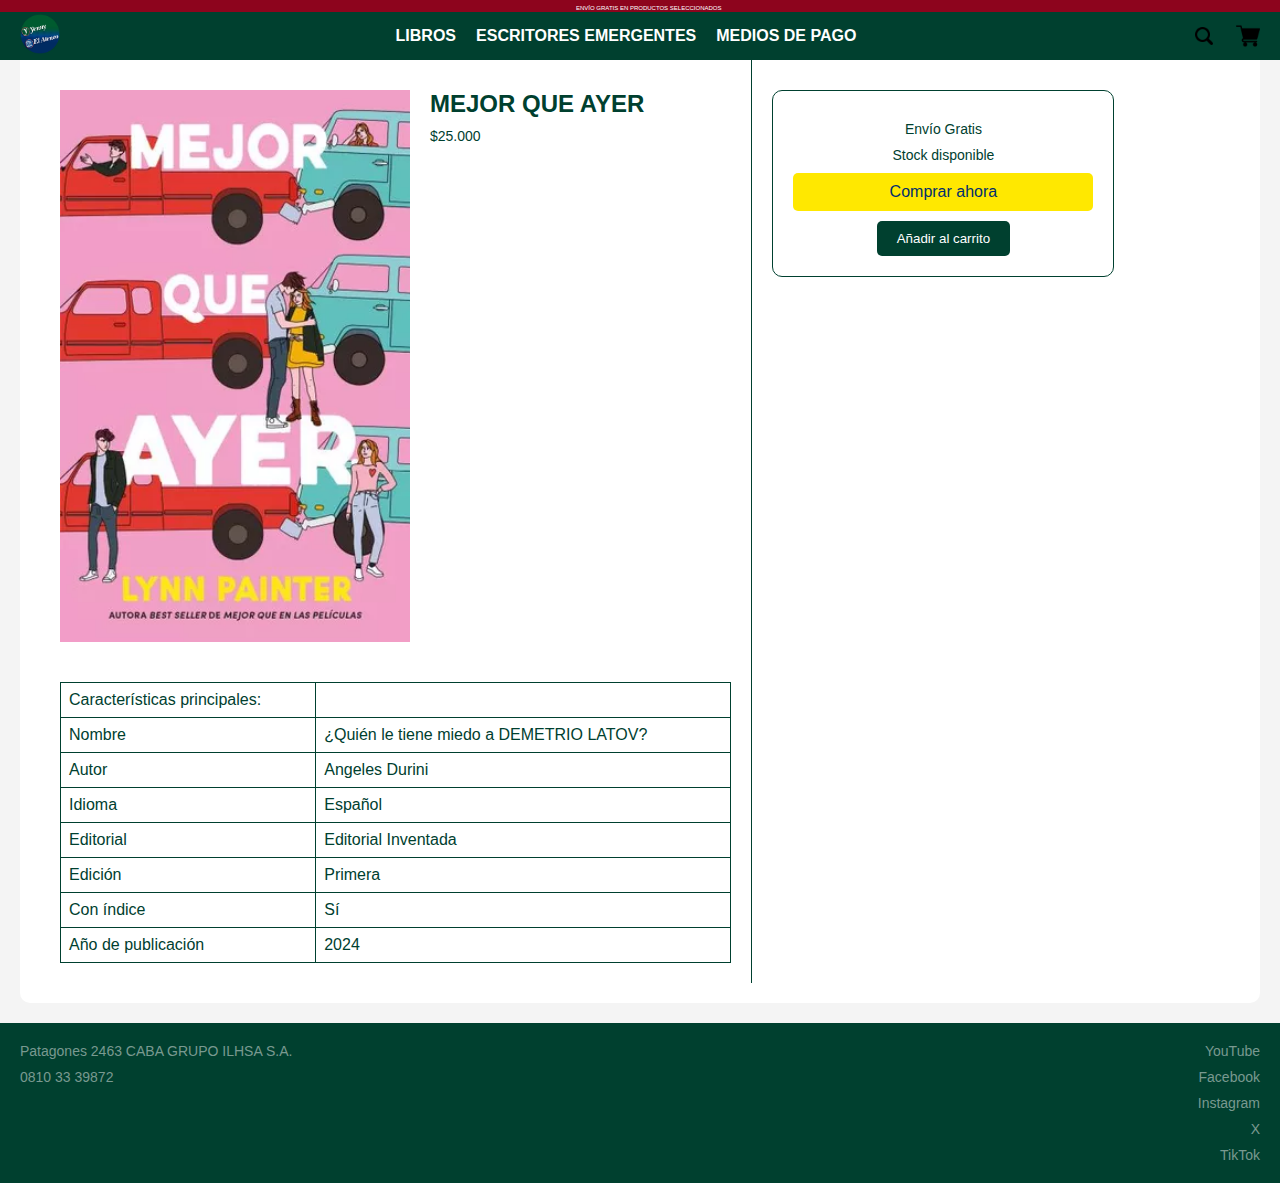
==== comprar 2.html @ 8d1199de "Yenny 1.0" ====
<!DOCTYPE html>
<html lang="en">
<head>
    <meta charset="UTF-8">
    <meta name="viewport" content="width=device-width, initial-scale=1.0">
    <meta name="description" content="Yenny-Descubrí la mayor variedad de libros en nuestra librería online. Encontrá bestsellers, libros académicos, novelas, infantiles y más. Disfrutá de ofertas exclusivas y envíos a todo el país.">
    <meta name="keywords" content="Yenny, librería online, libros, bestsellers, novelas, libros académicos, libros infantiles, ofertas en libros, envíos a todo el país, compra de libros, literatura, lectura">
    <link rel="canonical" href="https://www.yenny-elateneo.com/">
    <meta name="author" content="Ernesto Arruza">
    <meta name="publisher" content="Ernesto Arruza">
    <title>Yenny</title>
    <link rel="stylesheet" href="style.css">
    <script src="script.js"></script>
</head>
<body>
    <nav class="navegacion">
        <div class="superior">
            <p>
                ENVÍO GRATIS EN PRODUCTOS SELECCIONADOS
            </p>
        </div>
        <div class="inferior">
            <div class="logo">
                <a href="home.html"><img src="img/logo-de-yenny.png" alt="Logo Yenny"></a>
            </div>
            <div class="menu">
                <a href="home.html #libros">LIBROS</a>
                <a href="formescritores.html">ESCRITORES EMERGENTES</a>
                <a>MEDIOS DE PAGO</a>
            </div>
            <div class="iconos">
                <img src="img/icono-de-lupa.png" alt="Buscar">
                <img src="img/icono-de-carrito.png" alt="Carrito">
            </div>
        </div>
    </nav>
    <article class="detalle-libro">
        <div class="columna-izquierda">
            <img src="img/libros/libro 9.webp" alt="Tapa del Libro" class="tapa-libro">
            <div class="info-libro">
                <h2>MEJOR QUE AYER</h2>
                <p>$25.000</p>
                
                <table>
                    <tr>
                        <td>Características principales:</td>
                    </tr>
                    <tr>
                        <td>Nombre</td>
                        <td>¿Quién le tiene miedo a DEMETRIO LATOV?</td>
                    </tr>
                    <tr>
                        <td>Autor</td>
                        <td>Angeles Durini</td>
                    </tr>
                    <tr>
                        <td>Idioma</td>
                        <td>Español</td>
                    </tr>
                    <tr>
                        <td>Editorial</td>
                        <td>Editorial Inventada</td>
                    </tr>
                    <tr>
                        <td>Edición</td>
                        <td>Primera</td>
                    </tr>
                    <tr>
                        <td>Con índice</td>
                        <td>Sí</td>
                    </tr>
                    <tr>
                        <td>Año de publicación</td>
                        <td>2024</td>
                    </tr>
                </table>
            </div>
        </div>
        <div class="columna-derecha">
            <div class="tarjeta-fixed">
                <p>Envío Gratis</p>
                <p>Stock disponible</p>
                <a href="https://articulo.mercadolibre.com.ar/MLA-1749229142-mejor-que-ayer-lynn-painter-_JM#position=29&search_layout=stack&type=item&tracking_id=b6466836-399c-4246-9a2a-12f0c0718e7a" target="_blank" class="btn-comprar">Comprar ahora</a>
                <button class="btn-anadir">Añadir al carrito</button>
            </div>
        </div>
    </article>
    <footer class="footer">
        <div class="footer-izq">
            <p>Patagones 2463 CABA GRUPO ILHSA S.A.</p>
            <p>0810 33 39872</p>
        </div>
        <div class="footer-der">
            <p>YouTube</p>
            <p>Facebook</p>
            <p>Instagram</p>
            <p>X</p>
            <p>TikTok</p>
        </div>
    </footer>
</body>
</html>
---- style.css ----
body {
    margin: 0;
    font-family: Arial, sans-serif;
}

.navegacion {
    position: fixed;
    top: 0;
    width: 100%;
    height: 60px;
    display: flex;
    flex-direction: column;
    z-index: 1000;
    color: white;
}

.superior {
    background-color: #8D041D;
    height: 20%;
    align-content: center;
    color: white;
}

.superior p{
    display: flex;
    align-items: center;
    color: white;
    font-size: 10%;
    margin-left: 45%;
}

.inferior {
    background-color: #00402F;
    height: 80%;
    display: flex;
    align-items: center;
    justify-content: space-between;
    padding: 0 20px;
    box-sizing: border-box;
}

.logo img {
    height: 40px;
}

.menu {
    display: flex;
    gap: 20px;
}

.menu a {
    color: #fff;
    font-weight: bold;
    cursor: pointer;
    text-decoration: none;
}

.iconos {
    display: flex;
    gap: 20px;
}

.iconos img {
    height: 24px;
    cursor: pointer;
}

body {
    margin: 0;
    font-family: Arial, sans-serif;
    background-color: #f4f4f4;
}

.contenedor-1 {
    text-align: center;
    padding: 20px;
}

.banner-principal {
    width: 100%;
}

.botones {
    display: flex;
    justify-content: center;
    margin: 20px 0;
}

.boton-izq,
.boton-medio,
.boton-der {
    background-color: #E0E0E0;
    color: #00402F;
    border: none;
    padding: 10px 20px;
    font-size: 14px;
    cursor: pointer;
    transition: background-color 0.3s, color 0.3s;
}

.boton-izq {
    border-radius: 20px 0 0 20px;
}

.boton-medio {
    border-radius: 0;
}

.boton-der {
    border-radius: 0 20px 20px 0;
}

.boton-izq:hover,
.boton-medio:hover,
.boton-der:hover {
    background-color: #00402F;
    color: #E0E0E0;
}

.tarjetas {
    display: flex;
    justify-content: center;
    gap: 20px;
    flex-wrap: wrap;
    margin: 20px 0;
}

.tarjeta {
    width: 200px;
    height: 320px;
    background-color: #E0E0E0;
    border: 1px solid #ccc;
    padding: 10px;
    box-sizing: border-box;
    text-align: center;
}

.tarjeta img {
    width: 100%;
    height: auto;
}

.tarjeta p {
    margin: 10px 0;
}

.mostrar-todo {
    background-color: #E0E0E0;
    color: #00402F;
    border: none;
    padding: 10px 20px;
    font-size: 14px;
    cursor: pointer;
    transition: background-color 0.3s, color 0.3s;
    border-radius: 10px;
    text-decoration: none;
}

.mostrar-todo:hover {
    background-color: #00402F;
    color: #E0E0E0;
}

.contenedor-principal {
    display: flex;
    justify-content: space-between;
    align-items: center;
    margin: 20px auto;
    width: 90%;
}

.contenedor-izq,
.contenedor-der {
    max-width: 40%;
}

h2, h3 {
    color: #00402F;
    margin: 10px 0;
}

p {
    color: #333;
    font-size: 14px;
    margin: 5px 0 20px 0;
}

.banner {
    width: 513px;
    height: 226px;
    object-fit: cover;
}

.mostrar-todo {
    background-color: #E0E0E0;
    color: #00402F;
    border: none;
    padding: 10px 20px;
    font-size: 14px;
    cursor: pointer;
    transition: background-color 0.3s, color 0.3s;
}

.mostrar-todo:hover {
    background-color: #00402F;
    color: #E0E0E0;
}

.contenedor-columnas {
    display: flex;
    justify-content: center;
    gap: 20px;
    margin: 20px auto;
    width: 80%;
}

.columna {
    width: 220px;
    background-color: #ffffff;
    padding: 20px;
    box-shadow: 0 4px 8px rgba(0, 0, 0, 0.1);
    border-radius: 8px;
    text-align: center;
}

h3 {
    color: #00402F;
    font-size: 18px;
    margin-bottom: 10px;
}

p {
    color: #00402F;
    font-size: 14px;
    margin-bottom: 20px;
}

.icono-camion {
    width: 50px;
    height: auto;
}

.footer {
    background-color: #00402F;
    color: #799990;
    display: flex;
    justify-content: space-between;
    padding: 20px;
}

.footer-izq, .footer-der {
    display: flex;
    flex-direction: column;
    gap: 10px;
}

.footer-izq {
    text-align: left;
    color: #799990;
}

.footer-der {
    text-align: right;
    color: #799990;
}

.footer p {
    margin: 0;
    color: #799990;
}

.contenedor-formulario{
    margin-top: 80px;
    background-image: url(img/fondo-form.jpg);
    background-size: cover;
    background-repeat: no-repeat;
    background-position: center;
}

#Formulario {
    width: 300px;
    background-color: #00402F;
    color: white;
    margin: auto;
    padding: 15px;
    border-radius: 10px;
}

#Formulario h2 {
    text-align: center;
    color: white;
}

label, input, textarea, .buttonform {
    width: 100%;
    display: block;
    margin-bottom: 10px;
}

input, textarea {
    padding: 5px;
    border-radius: 5px;
    border: none;
}

textarea {
    height: 100px;
}

.buttonform {
    background-color: #E0E0E0;
    color: #00402F;
    padding: 10px;
    border: none;
    border-radius: 5px;
    cursor: pointer;
}

.buttonform:hover {
    background-color: #00402F;
    color: #E0E0E0;
}

#errorNombre, #errorContraseña {
    color: red;
    visibility: hidden;
}


.contenedor-formulario-enviado-total{
    margin-top: 60px;
    background-image: url(img/fondo-form.jpg);
    background-size: cover;
    background-repeat: no-repeat;
    background-position: center;
    margin: 100;
    padding: 100;
    height: 100%;
    display: flex;
    justify-content: center;
    align-items: center;
}

.contenedor-formulario-enviado {
    background-color: #00402F;
    color: white;
    padding: 20px;
    border-radius: 10px;
    text-align: center;
    width: 300px;
    margin-top: 100px;
    margin-bottom: 100px;
}

.contenedor-formulario-enviado h1 {
    font-size: 24px;
    margin-bottom: 10px;
    color: white;
}

.contenedor-formulario-enviado p {
    font-size: 16px;
    margin-bottom: 20px;
    color: white;
}

.contenedor-formulario-enviado a {
    display: inline-block;
    padding: 10px 20px;
    background-color: white;
    color: #00402F;
    border-radius: 5px;
    text-decoration: none;
    transition: background-color 0.3s, color 0.3s;
}

.contenedor-formulario-enviado a:hover {
    background-color: #00402F;
    color: white;
}


.novelas-romanticas {
    width: 90%;
    max-width: 960px;
    padding: 20px;
    background-color: #fff;
    border-radius: 10px;
    margin-top: 100px;
    margin-left: auto;
    margin-right: auto;
}

.header {
    display: flex;
    justify-content: space-between;
    align-items: center;
    margin-bottom: 20px;
}

h1 {
    color: #00402F;
    margin: 0;
}

.btn-filtros {
    background-color: #00402F;
    color: white;
    border: none;
    padding: 10px 20px;
    border-radius: 5px;
    cursor: pointer;
    transition: background-color 0.3s, color 0.3s;
}

.btn-filtros:hover {
    background-color: white;
    color: #00402F;
}

.contenedor-libros {
    display: flex;
    flex-direction: column;
    gap: 20px;
}

.libro {
    display: flex;
    align-items: center;
    border: 2px solid #8D041D;
    border-radius: 10px;
    padding: 10px;
    width: 900px;
    height: 200px;
    background-color: #fff;
}

.libro img {
    width: 130px;
    height: auto;
    margin-right: 20px;
}

.info-libro p {
    margin: 0;
    color: #00402F;
}

.btn-mostrar-todo {
    background-color: #00402F;
    color: white;
    border: none;
    padding: 10px 20px;
    border-radius: 5px;
    cursor: pointer;
    transition: background-color 0.3s, color 0.3s;
    display: block;
    margin: 20px auto;
}

.btn-mostrar-todo:hover {
    background-color: white;
    color: #00402F;
}

h4{
    color: #00402F;
}

.detalle-libro {
    display: flex;
    width: 100%;
    max-width: 1200px;
    margin: 20px auto;
    background-color: #fff;
    border-radius: 10px;
    padding: 20px;
}

.columna-izquierda, .columna-derecha {
    padding: 20px;
    color: #00402F;
}

.columna-izquierda {
    width: 60%;
    border-right: 1px solid #00402F;
    padding-top: 50px;
}

.columna-derecha {
    width: 40%;
    position: relative;
    padding-top: 50px;
}

.tapa-libro {
    width: 350px;
    float: left;
    margin-right: 20px;
    margin-bottom: 40px;
}

.info-libro h2 {
    margin-top: 0;
}

.info-libro table {
    width: 100%;
    border-collapse: collapse;
}

.info-libro table, .info-libro td {
    border: 1px solid #00402F;
}

.info-libro td {
    padding: 8px;
}

.tarjeta-fixed {
    position: fixed;
    width: 300px;
    background-color: #fff;
    border: 1px solid #00402F;
    border-radius: 10px;
    padding: 20px;
    text-align: center;
}

.tarjeta-fixed p {
    margin: 10px 0;
}

.btn-comprar {
    display: block;
    background-color: #FFE800;
    color: #002E6D;
    text-decoration: none;
    padding: 10px 20px;
    border-radius: 5px;
    margin: 10px 0;
    transition: background-color 0.3s, color 0.3s;
}

.btn-comprar:hover {
    background-color: #002E6D;
    color: #FFE800;
}

.btn-anadir {
    background-color: #00402F;
    color: white;
    border: none;
    padding: 10px 20px;
    border-radius: 5px;
    cursor: pointer;
    transition: background-color 0.3s, color 0.3s;
}

.btn-anadir:hover {
    background-color: white;
    color: #00402F;
}
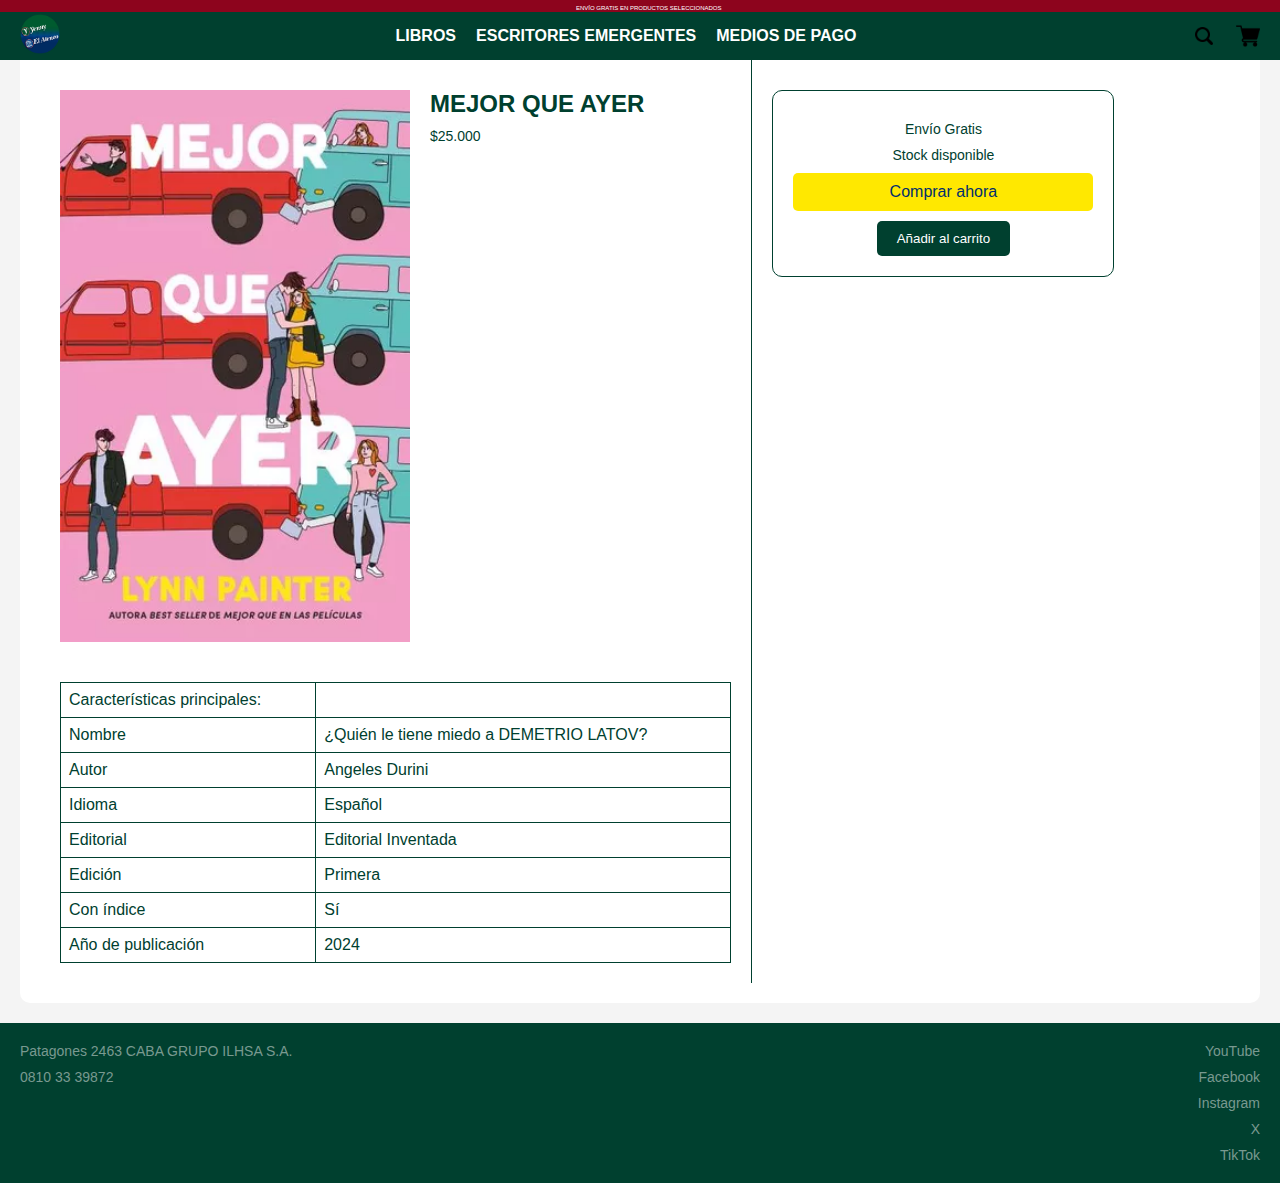
==== commit 99c86368: "Yenny 1.3" ====
--- a/comprar 2.html
+++ b/comprar 2.html
@@ -21,10 +21,10 @@
         </div>
         <div class="inferior">
             <div class="logo">
-                <a href="home.html"><img src="img/logo-de-yenny.png" alt="Logo Yenny"></a>
+                <a href="index.html"><img src="img/logo-de-yenny.png" alt="Logo Yenny"></a>
             </div>
             <div class="menu">
-                <a href="home.html #libros">LIBROS</a>
+                <a href="libros.html #libros">LIBROS</a>
                 <a href="formescritores.html">ESCRITORES EMERGENTES</a>
                 <a>MEDIOS DE PAGO</a>
             </div>
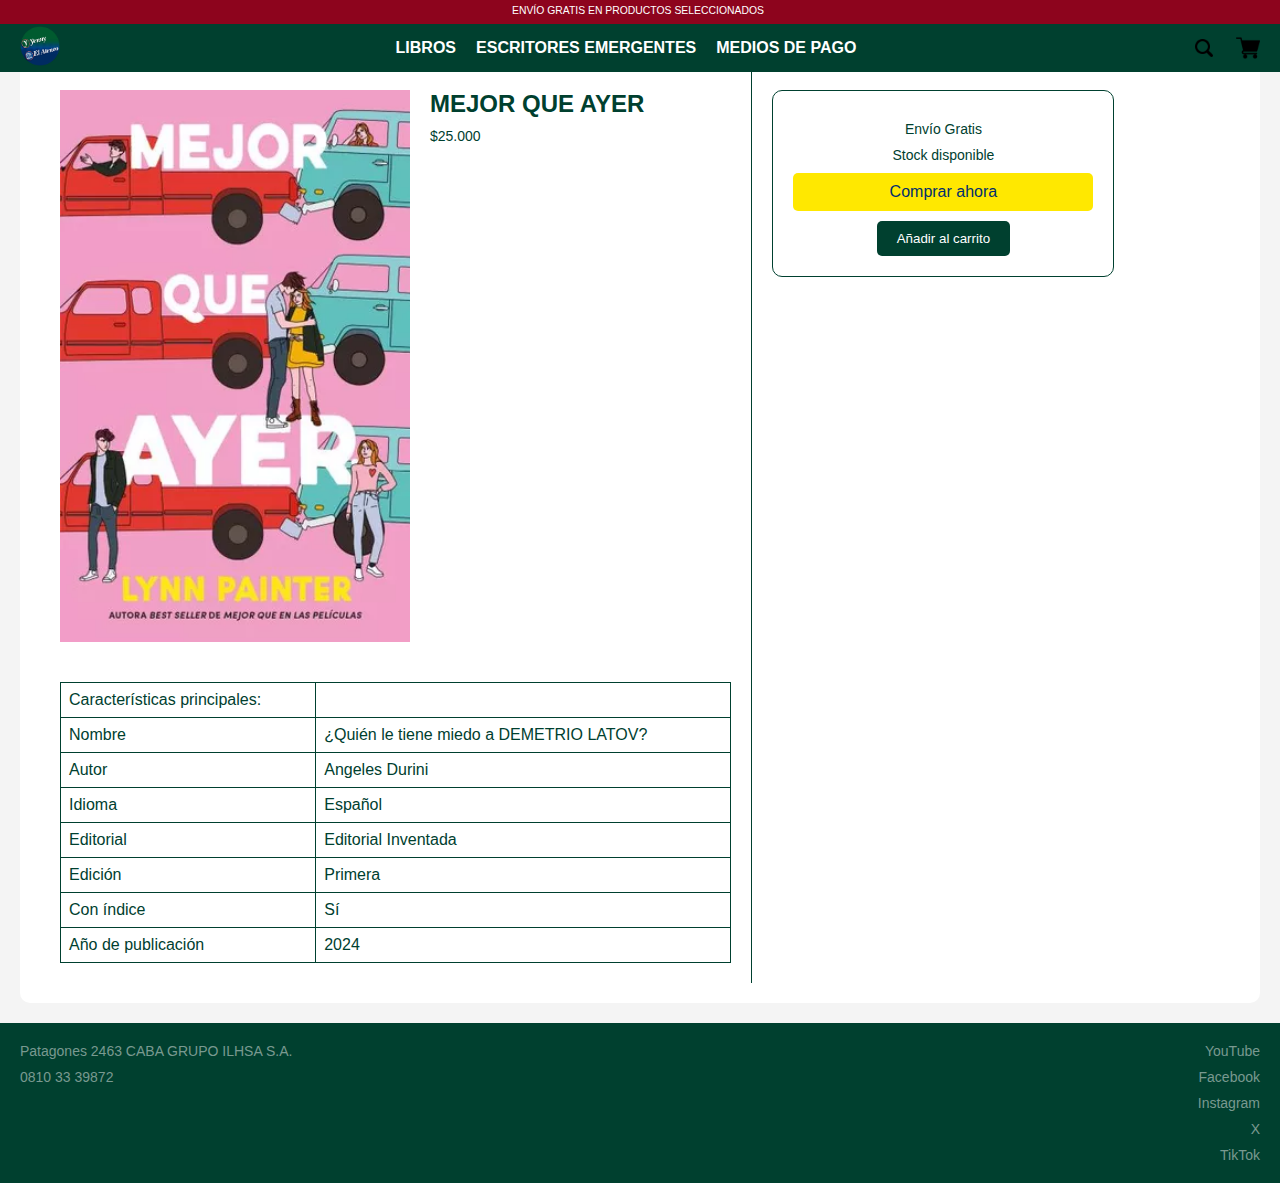
==== commit 47a8a747: "Yenny 1.5" ====
--- a/comprar 2.html
+++ b/comprar 2.html
@@ -24,7 +24,14 @@
                 <a href="index.html"><img src="img/logo-de-yenny.png" alt="Logo Yenny"></a>
             </div>
             <div class="menu">
-                <a href="libros.html #libros">LIBROS</a>
+                <div class="desplegable">
+                    <a href="#">LIBROS</a>
+                    <ul class="desplegable-contenido">
+                        <li><a href="libros.html">Novelas Juveniles</a></li>
+                        <li><a href="libros 2.html">Novelas Románticas</a></li>
+                        <li><a href="libros 3.html">Novelas Emergentes</a></li>
+                    </ul>
+                </div>
                 <a href="formescritores.html">ESCRITORES EMERGENTES</a>
                 <a>MEDIOS DE PAGO</a>
             </div>
--- a/style.css
+++ b/style.css
@@ -16,17 +16,17 @@
 
 .superior {
     background-color: #8D041D;
-    height: 20%;
+    height: 40%;
     align-content: center;
     color: white;
 }
 
-.superior p{
+.superior p {
     display: flex;
     align-items: center;
     color: white;
-    font-size: 10%;
-    margin-left: 45%;
+    font-size: 65%;
+    margin-left: 40%;
 }
 
 .inferior {
@@ -53,6 +53,46 @@
     font-weight: bold;
     cursor: pointer;
     text-decoration: none;
+    padding-top: 4%;
+    padding-bottom: 4%;
+}
+
+.desplegable {
+    position: relative;
+    display: inline-block;
+    padding-top: 4%;
+    padding-bottom: 4%;
+}
+
+.desplegable-contenido {
+    display: none;
+    position: absolute;
+    background-color: #00402F;
+    min-width: 160px;
+    box-shadow: 0px 8px 16px 0px rgba(0,0,0,0.2);
+    z-index: 1;
+    border-radius: 5px;
+    text-decoration: none;
+}
+
+.desplegable-contenido a {
+    color: white;
+    padding: 12px 16px;
+    text-decoration: none;
+    display: block;
+    border-bottom: 1px solid #8D041D;
+}
+ul{
+    list-style: none;
+}
+
+
+.desplegable-contenido a:hover {
+    background-color: #8D041D;
+}
+
+.desplegable:hover .desplegable-contenido {
+    display: block;
 }
 
 .iconos {
@@ -64,6 +104,7 @@
     height: 24px;
     cursor: pointer;
 }
+
 
 body {
     margin: 0;
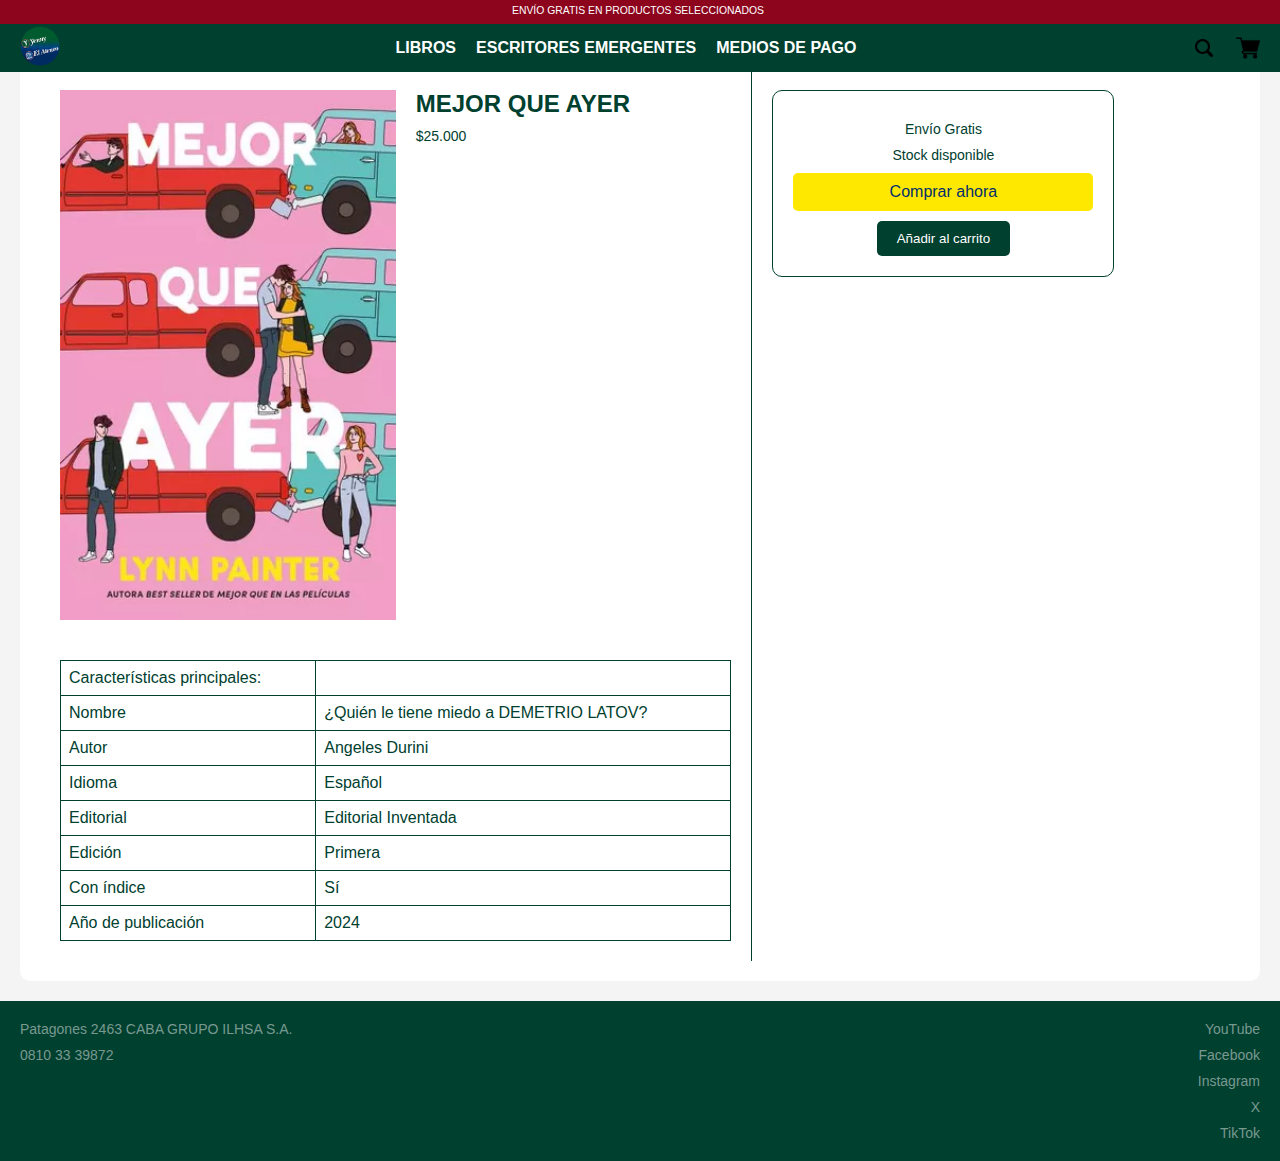
==== commit 65f13dae: "Yenny 2.1" ====
--- a/comprar 2.html
+++ b/comprar 2.html
@@ -11,6 +11,44 @@
     <title>Yenny</title>
     <link rel="stylesheet" href="style.css">
     <script src="script.js"></script>
+    <style>
+        @media (max-width: 1190px) {
+    .noNecesario{
+        display: none;
+    }
+    .menu a{
+        font-size: 83%;
+        text-align: center;
+        display: flex;
+        align-items: center;
+        margin-left: 10%;
+    }
+    .superior{
+        height: 70%;
+    }
+    .superior p{
+        margin-right: 40%;
+        text-align: center;
+    }
+    .columna-derecha {
+    width: 40%;
+    padding-top: 50px;
+    display: none;
+}
+
+.columna-izquierda {
+    width: 85%;
+    border-right: 1px solid #00402F;
+    border-left: 1px solid #00402F;
+    padding-top: 20%;
+}
+
+.tarjeta-mobile{
+    display: contents;
+    align-items: center;
+}
+}
+</style>
 </head>
 <body>
     <nav class="navegacion">
@@ -82,6 +120,10 @@
                     </tr>
                 </table>
             </div>
+            <div class="tarjeta-mobile">
+                <a href="https://articulo.mercadolibre.com.ar/MLA-1749229142-mejor-que-ayer-lynn-painter-_JM#position=29&search_layout=stack&type=item&tracking_id=b6466836-399c-4246-9a2a-12f0c0718e7a" target="_blank" class="btn-comprar">Comprar ahora</a>
+            </div>
+        </div>
         </div>
         <div class="columna-derecha">
             <div class="tarjeta-fixed">
--- a/style.css
+++ b/style.css
@@ -114,11 +114,10 @@
 
 .contenedor-1 {
     text-align: center;
-    padding: 20px;
 }
 
 .banner-principal {
-    width: 100%;
+    width: 102%;
 }
 
 .botones {
@@ -167,6 +166,25 @@
 }
 
 .tarjeta {
+    width: 20%;
+    height: 40%;
+    background-color: #E0E0E0;
+    border: 1px solid #ccc;
+    padding: 10px;
+    box-sizing: border-box;
+    text-align: center;
+}
+
+.tarjeta img {
+    width: 100%;
+    height: auto;
+}
+
+.tarjeta p {
+    margin: 10px 0;
+}
+
+.tarjeta2 {
     width: 200px;
     height: 320px;
     background-color: #E0E0E0;
@@ -176,14 +194,7 @@
     text-align: center;
 }
 
-.tarjeta img {
-    width: 100%;
-    height: auto;
-}
-
-.tarjeta p {
-    margin: 10px 0;
-}
+
 
 .mostrar-todo {
     background-color: #E0E0E0;
@@ -202,18 +213,31 @@
     color: #E0E0E0;
 }
 
+.boton-activo {
+    background-color: #00402F;
+    color: #E0E0E0; 
+}
+
 .contenedor-principal {
     display: flex;
     justify-content: space-between;
     align-items: center;
     margin: 20px auto;
     width: 90%;
-}
-
-.contenedor-izq,
+    transition: transform 0.5s ease-out;
+}
+
+.contenedor-izq {
+    max-width: 40%;
+}
+
+
+
 .contenedor-der {
     max-width: 40%;
 }
+
+
 
 h2, h3 {
     color: #00402F;
@@ -227,9 +251,17 @@
 }
 
 .banner {
-    width: 513px;
-    height: 226px;
+    width: 45%;
+    height: 16%;
     object-fit: cover;
+    transform: translateX(-10%);
+    opacity: 0;
+    transition: transform 0.5s ease-out, opacity 0.5s ease-out;
+}
+
+.banner.visible {
+    transform: translateX(0);
+    opacity: 1;
 }
 
 .mostrar-todo {
@@ -247,27 +279,49 @@
     color: #E0E0E0;
 }
 
+.mostrar-todo2 {
+    background-color: #E0E0E0;
+    color: #00402F;
+    border: none;
+    padding: 10px 20px;
+    font-size: 14px;
+    cursor: pointer;
+    transition: background-color 0.3s, color 0.3s;
+}
+
+.mostrar-todo2:hover {
+    background-color: #00402F;
+    color: #E0E0E0;
+}
+
 .contenedor-columnas {
     display: flex;
     justify-content: center;
-    gap: 20px;
-    margin: 20px auto;
+    gap: 3%;
+    margin: 3% auto;
     width: 80%;
 }
 
 .columna {
-    width: 220px;
+    width: 15%;
+    height: 20%;
     background-color: #ffffff;
-    padding: 20px;
+    padding: 2%;
     box-shadow: 0 4px 8px rgba(0, 0, 0, 0.1);
     border-radius: 8px;
     text-align: center;
 }
 
-h3 {
-    color: #00402F;
-    font-size: 18px;
-    margin-bottom: 10px;
+.contenedor-columnas h3 {
+    color: #00402F;
+    font-size: 100%;
+    margin-bottom: 10%;
+}
+
+.contenedor-columnas p {
+    color: #00402F;
+    font-size: 120%;
+    margin-bottom: 10%;
 }
 
 p {
@@ -277,7 +331,7 @@
 }
 
 .icono-camion {
-    width: 50px;
+    width: 40%;
     height: auto;
 }
 
@@ -316,6 +370,7 @@
     background-size: cover;
     background-repeat: no-repeat;
     background-position: center;
+    padding: 2% 20%;
 }
 
 #Formulario {
@@ -323,7 +378,7 @@
     background-color: #00402F;
     color: white;
     margin: auto;
-    padding: 15px;
+    padding: 8% 15%;
     border-radius: 10px;
 }
 
@@ -369,18 +424,17 @@
 
 
 .contenedor-formulario-enviado-total{
-    margin-top: 60px;
-    background-image: url(img/fondo-form.jpg);
-    background-size: cover;
-    background-repeat: no-repeat;
-    background-position: center;
-    margin: 100;
-    padding: 100;
-    height: 100%;
+    padding-top: 10%;
+    padding-bottom: 10%;
     display: flex;
     justify-content: center;
     align-items: center;
-}
+    transform: translateY(-100%);
+    opacity: 0;
+    transition: transform 0.5s ease-out, opacity 0.5s ease-out;
+}
+
+
 
 .contenedor-formulario-enviado {
     background-color: #00402F;
@@ -418,6 +472,11 @@
 .contenedor-formulario-enviado a:hover {
     background-color: #00402F;
     color: white;
+}
+
+.error {
+    color: red;
+    visibility: hidden;
 }
 
 
@@ -452,6 +511,7 @@
     border-radius: 5px;
     cursor: pointer;
     transition: background-color 0.3s, color 0.3s;
+    display: none;
 }
 
 .btn-filtros:hover {
@@ -470,9 +530,9 @@
     align-items: center;
     border: 2px solid #8D041D;
     border-radius: 10px;
-    padding: 10px;
-    width: 900px;
-    height: 200px;
+    padding: 2%;
+    width: 97%;
+    height: 37%;
     background-color: #fff;
 }
 
@@ -536,7 +596,7 @@
 }
 
 .tapa-libro {
-    width: 350px;
+    width: 50%;
     float: left;
     margin-right: 20px;
     margin-bottom: 40px;
@@ -573,6 +633,16 @@
     margin: 10px 0;
 }
 
+.tarjeta-mobile {
+display: none;
+width: 300px;
+    background-color: #fff;
+    border: 1px solid #00402F;
+    border-radius: 10px;
+    padding: 20px;
+    text-align: center;
+}
+
 .btn-comprar {
     display: block;
     background-color: #FFE800;
@@ -602,4 +672,74 @@
 .btn-anadir:hover {
     background-color: white;
     color: #00402F;
+}
+
+#pantallaCarga {
+    display: flex;
+    justify-content: center;
+    align-items: center;
+    height: 100vh;
+    background-color: #f4f4f4;
+}
+
+.loader {
+    border: 16px solid #f3f3f3;
+    border-top: 16px solid #18850e;
+    border-radius: 50%;
+    width: 120px;
+    height: 120px;
+    animation: spin 2s linear infinite;
+}
+
+@keyframes spin {
+    0% { transform: rotate(0deg); }
+    100% { transform: rotate(360deg); }
+}
+
+.pantalla {
+    display: none;
+    justify-content: center;
+    align-items: center;
+    height: 100vh;
+    background-color: #f4f4f4;
+}
+
+#loading {
+    position: fixed;
+    width: 100vw;
+    height: 100vh;
+    background-color: #00402F;
+    display: flex;
+    justify-content: center;
+    align-items: center;
+    z-index: 9999;
+}
+
+
+.spinner {
+    border: 10px solid #f3f3f3;
+    border-radius: 50%;
+    border-top: 10px solid #00402F;
+    width: 60px;
+    height: 60px;
+    animation: spin 1s linear infinite;
+}
+
+@keyframes spin {
+    0% {
+        transform: rotate(0deg);
+    }
+    100% {
+        transform: rotate(360deg);
+    }
+}
+
+.bannerMobile {
+display: none;
+width: 30%;
+
+}
+
+.bodyIndex{
+    padding-top: 2%;
 }